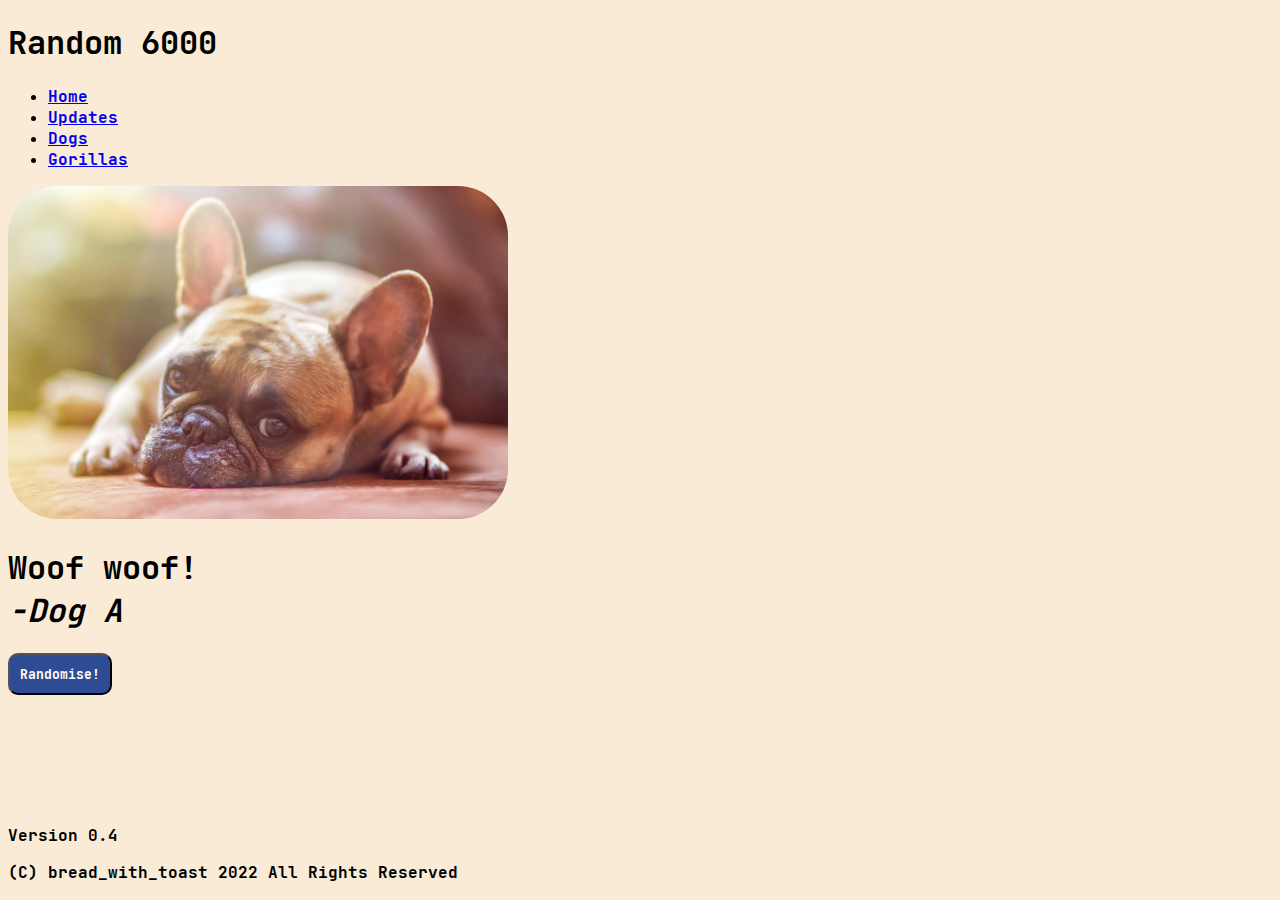
==== dog.html @ b29dc7ac "Add files via upload" ====
<!DOCTYPE html>
<html lang="en">
<head>
    <meta charset="UTF-8">
    <meta http-equiv="X-UA-Compatible" content="IE=edge">
    <meta name="viewport" content="width=device-width, initial-scale=1.0">
    <script src="dog.js" defer></script>
    <link rel="stylesheet" href="main.css">
    <title>Random 6000</title>
</head>
<body id="main">
    <h1>Random 6000</h1>
    <ul>
        <li><a href="index.html">Home</a></li>
        <li><a href="updates.html">Updates</a></li>
        <li><a href="dog.html">Dogs</a></li>
        <li><a href="gorilla.html">Gorillas</a></li>
    </ul>

    <img id="img" src="dogA.jpg" alt="" width="500px">
    <h1 id="txt">Woof woof! <br> <i>-Dog A</i></h1>
    <button onclick="random()">Randomise!</button>

    <footer>
        <p>Version 0.4</p>
        <p>(C) bread_with_toast 2022 All Rights Reserved</p>
    </footer>
</body>
</html>
---- main.css ----
@font-face {
    font-family: "font";
    src: url("JetBrainsMono-Bold.ttf");
}

body, button, a {
    font-family: "font";
}

img {
    border-radius: 50px;
}

button {
    padding: 10px;
    background-color: rgb(46, 76, 147);
    color: white;
    border-radius: 10px;
}

button:hover {
    background-color: rgb(31, 52, 103);
}

footer {
    margin-top: 130px
}

#updates {
    background-color: aliceblue;
    border-radius: 10px;
    padding: 25px;
    width: 25%;
    margin-left: 34%
}

#main {
    background-color: antiquewhite;
}
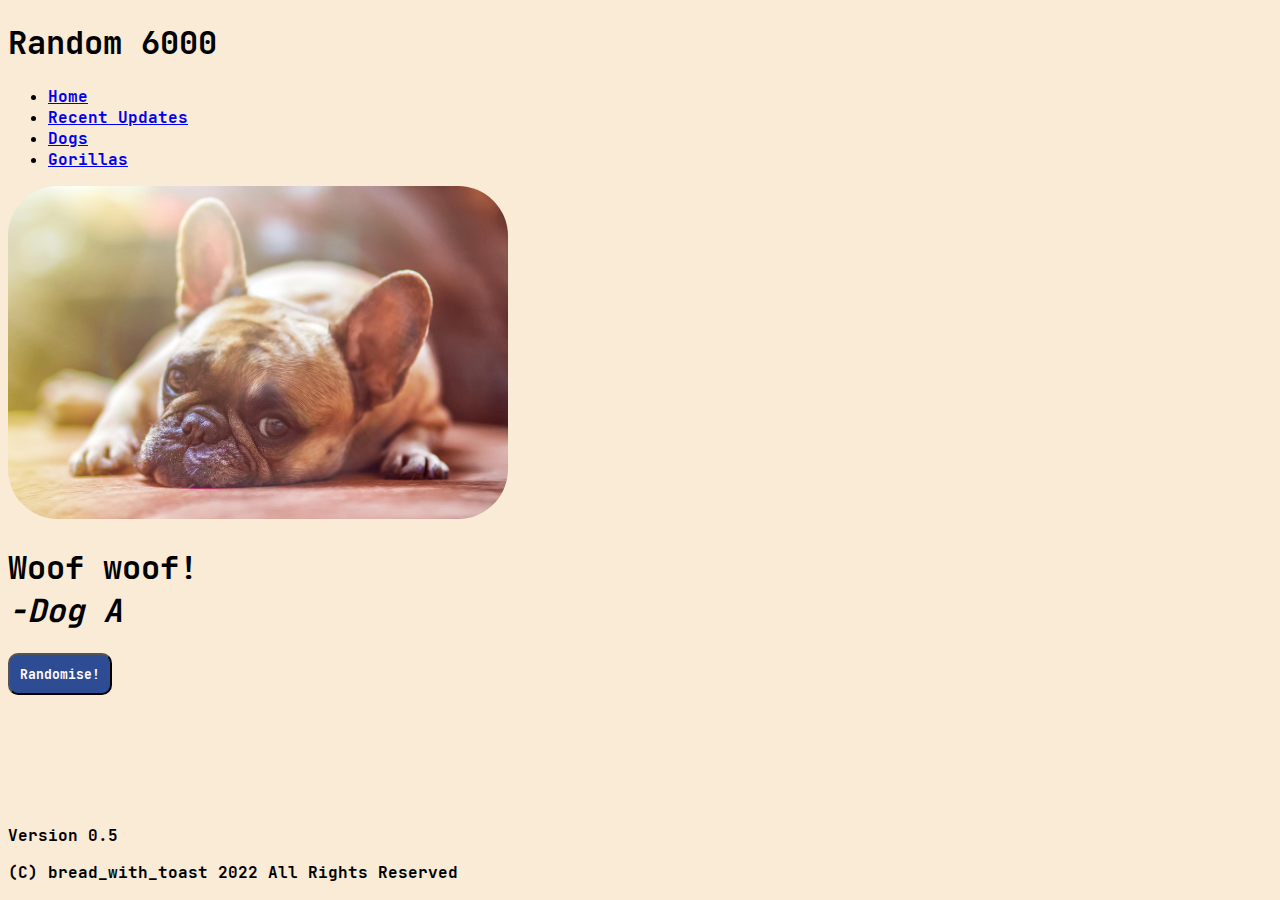
==== commit 5125caf1: "Add files via upload" ====
--- a/dog.html
+++ b/dog.html
@@ -6,13 +6,14 @@
     <meta name="viewport" content="width=device-width, initial-scale=1.0">
     <script src="dog.js" defer></script>
     <link rel="stylesheet" href="main.css">
+    <link rel="icon" type="" href="icon2.png">
     <title>Random 6000</title>
 </head>
 <body id="main">
     <h1>Random 6000</h1>
     <ul>
         <li><a href="index.html">Home</a></li>
-        <li><a href="updates.html">Updates</a></li>
+        <li><a href="updates.html">Recent Updates</a></li>
         <li><a href="dog.html">Dogs</a></li>
         <li><a href="gorilla.html">Gorillas</a></li>
     </ul>
@@ -22,7 +23,7 @@
     <button onclick="random()">Randomise!</button>
 
     <footer>
-        <p>Version 0.4</p>
+        <p>Version 0.5</p>
         <p>(C) bread_with_toast 2022 All Rights Reserved</p>
     </footer>
 </body>
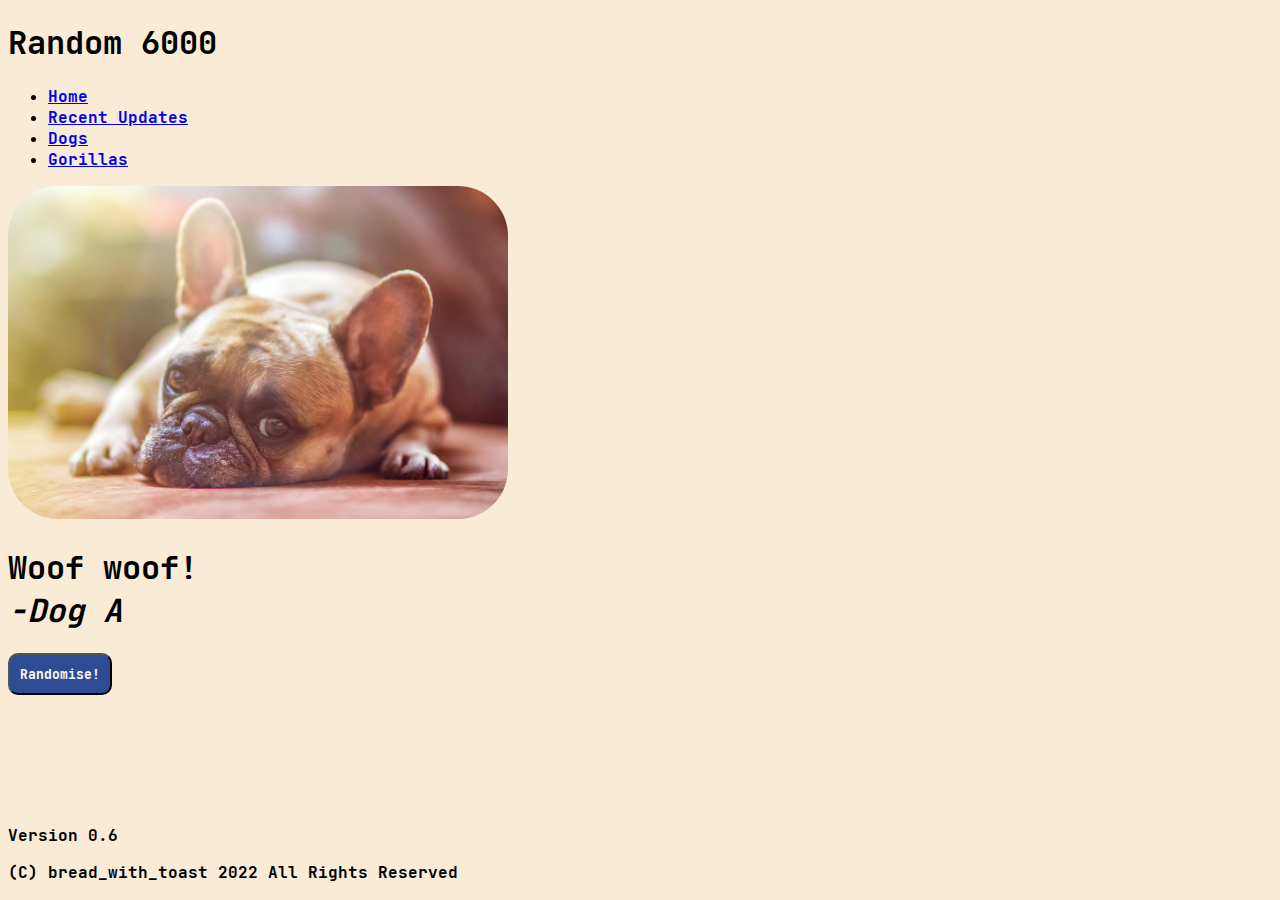
==== commit 5aadf6a4: "Add files via upload" ====
--- a/dog.html
+++ b/dog.html
@@ -23,7 +23,7 @@
     <button onclick="random()">Randomise!</button>
 
     <footer>
-        <p>Version 0.5</p>
+        <p>Version 0.6</p>
         <p>(C) bread_with_toast 2022 All Rights Reserved</p>
     </footer>
 </body>
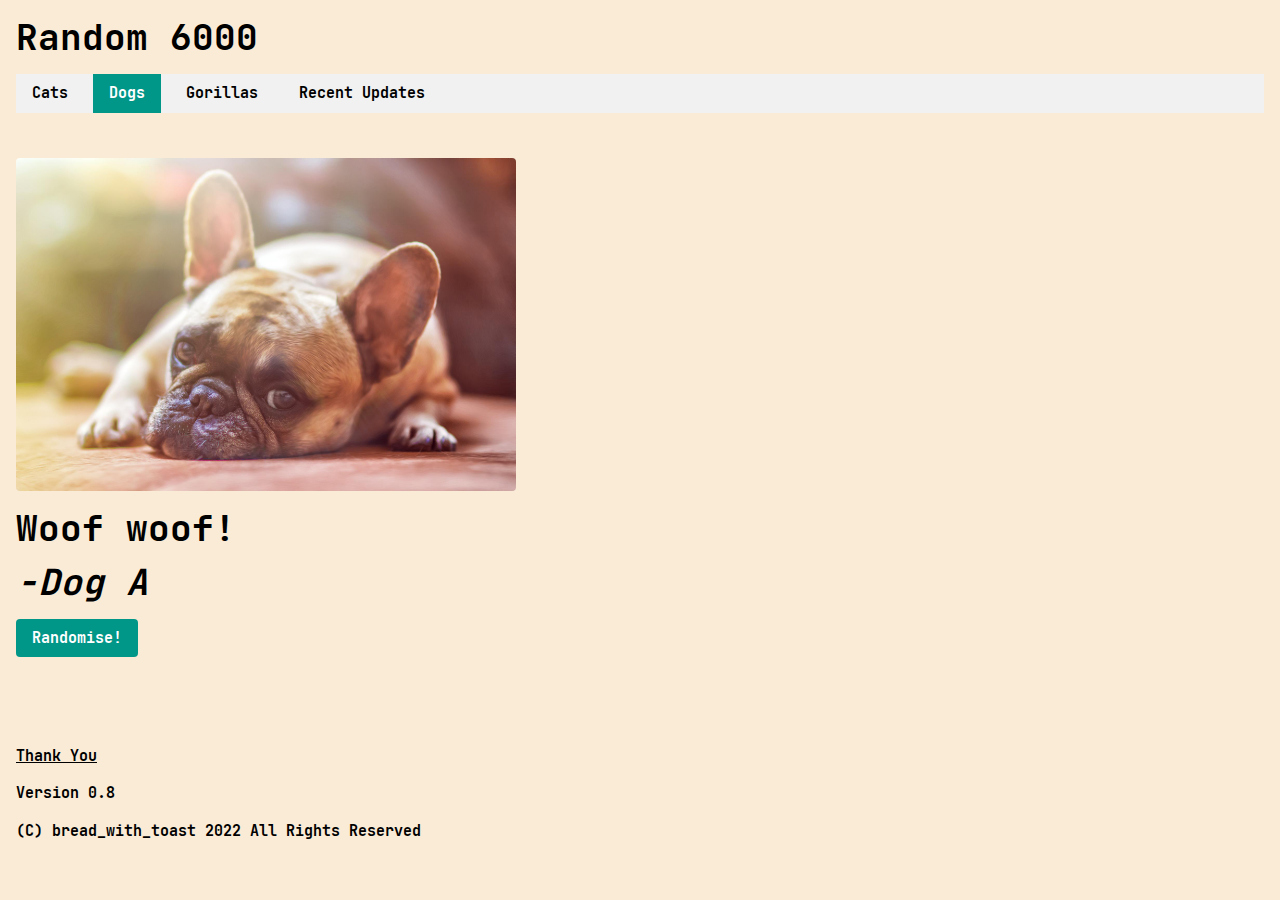
==== commit 03ff184d: "Add files via upload" ====
--- a/dog.html
+++ b/dog.html
@@ -9,21 +9,25 @@
     <link rel="icon" type="" href="icon2.png">
     <title>Random 6000</title>
 </head>
-<body id="main">
+<body id="main" class="w3-container">
     <h1>Random 6000</h1>
-    <ul>
-        <li><a href="index.html">Home</a></li>
-        <li><a href="updates.html">Recent Updates</a></li>
-        <li><a href="dog.html">Dogs</a></li>
-        <li><a href="gorilla.html">Gorillas</a></li>
-    </ul>
 
-    <img id="img" src="dogA.jpg" alt="" width="500px">
+    <div class="w3-bar w3-light-gray">
+        <a href="index.html" class="w3-button">Cats</a>
+        <a href="dog.html" class="w3-button w3-teal">Dogs</a>
+        <a href="gorilla.html" class="w3-button">Gorillas</a>
+        <a href="updates.html" class="w3-button">Recent Updates</a>
+    </div>
+    
+    <br><br>
+
+    <img id="img" class="w3-round" src="dogA.jpg" alt="" width="500px">
     <h1 id="txt">Woof woof! <br> <i>-Dog A</i></h1>
-    <button onclick="random()">Randomise!</button>
+    <button class="w3-teal w3-button w3-round" onclick="random()">Randomise!</button>
 
-    <footer>
-        <p>Version 0.6</p>
+    <footer style="margin-top: 7%">
+        <a href="thankyou.html">Thank You</a>
+        <p>Version 0.8</p>
         <p>(C) bread_with_toast 2022 All Rights Reserved</p>
     </footer>
 </body>
--- a/main.css
+++ b/main.css
@@ -1,40 +1,246 @@
+
+
+/* W3.CSS 4.15 December 2020 by Jan Egil and Borge Refsnes */
+html{box-sizing:border-box}*,*:before,*:after{box-sizing:inherit}
+/* Extract from normalize.css by Nicolas Gallagher and Jonathan Neal git.io/normalize */
+html{-ms-text-size-adjust:100%;-webkit-text-size-adjust:100%}body{margin:0}
+article,aside,details,figcaption,figure,footer,header,main,menu,nav,section{display:block}summary{display:list-item}
+audio,canvas,progress,video{display:inline-block}progress{vertical-align:baseline}
+audio:not([controls]){display:none;height:0}[hidden],template{display:none}
+a{background-color:transparent}a:active,a:hover{outline-width:0}
+abbr[title]{border-bottom:none;text-decoration:underline;text-decoration:underline dotted}
+b,strong{font-weight:bolder}dfn{font-style:italic}mark{background:#ff0;color:#000}
+small{font-size:80%}sub,sup{font-size:75%;line-height:0;position:relative;vertical-align:baseline}
+sub{bottom:-0.25em}sup{top:-0.5em}figure{margin:1em 40px}img{border-style:none}
+code,kbd,pre,samp{font-family:monospace,monospace;font-size:1em}hr{box-sizing:content-box;height:0;overflow:visible}
+button,input,select,textarea,optgroup{font:inherit;margin:0}optgroup{font-weight:bold}
+button,input{overflow:visible}button,select{text-transform:none}
+button,[type=button],[type=reset],[type=submit]{-webkit-appearance:button}
+button::-moz-focus-inner,[type=button]::-moz-focus-inner,[type=reset]::-moz-focus-inner,[type=submit]::-moz-focus-inner{border-style:none;padding:0}
+button:-moz-focusring,[type=button]:-moz-focusring,[type=reset]:-moz-focusring,[type=submit]:-moz-focusring{outline:1px dotted ButtonText}
+fieldset{border:1px solid #c0c0c0;margin:0 2px;padding:.35em .625em .75em}
+legend{color:inherit;display:table;max-width:100%;padding:0;white-space:normal}textarea{overflow:auto}
+[type=checkbox],[type=radio]{padding:0}
+[type=number]::-webkit-inner-spin-button,[type=number]::-webkit-outer-spin-button{height:auto}
+[type=search]{-webkit-appearance:textfield;outline-offset:-2px}
+[type=search]::-webkit-search-decoration{-webkit-appearance:none}
+::-webkit-file-upload-button{-webkit-appearance:button;font:inherit}
+/* End extract */
+html,body{font-family:Verdana,sans-serif;font-size:15px;line-height:1.5}html{overflow-x:hidden}
+h1{font-size:36px}h2{font-size:30px}h3{font-size:24px}h4{font-size:20px}h5{font-size:18px}h6{font-size:16px}
+.w3-serif{font-family:serif}.w3-sans-serif{font-family:sans-serif}.w3-cursive{font-family:cursive}.w3-monospace{font-family:monospace}
+h1,h2,h3,h4,h5,h6{font-family:"Segoe UI",Arial,sans-serif;font-weight:400;margin:10px 0}.w3-wide{letter-spacing:4px}
+hr{border:0;border-top:1px solid #eee;margin:20px 0}
+.w3-image{max-width:100%;height:auto}img{vertical-align:middle}a{color:inherit}
+.w3-table,.w3-table-all{border-collapse:collapse;border-spacing:0;width:100%;display:table}.w3-table-all{border:1px solid #ccc}
+.w3-bordered tr,.w3-table-all tr{border-bottom:1px solid #ddd}.w3-striped tbody tr:nth-child(even){background-color:#f1f1f1}
+.w3-table-all tr:nth-child(odd){background-color:#fff}.w3-table-all tr:nth-child(even){background-color:#f1f1f1}
+.w3-hoverable tbody tr:hover,.w3-ul.w3-hoverable li:hover{background-color:#ccc}.w3-centered tr th,.w3-centered tr td{text-align:center}
+.w3-table td,.w3-table th,.w3-table-all td,.w3-table-all th{padding:8px 8px;display:table-cell;text-align:left;vertical-align:top}
+.w3-table th:first-child,.w3-table td:first-child,.w3-table-all th:first-child,.w3-table-all td:first-child{padding-left:16px}
+.w3-btn,.w3-button{border:none;display:inline-block;padding:8px 16px;vertical-align:middle;overflow:hidden;text-decoration:none;color:inherit;background-color:inherit;text-align:center;cursor:pointer;white-space:nowrap}
+.w3-btn:hover{box-shadow:0 8px 16px 0 rgba(0,0,0,0.2),0 6px 20px 0 rgba(0,0,0,0.19)}
+.w3-btn,.w3-button{-webkit-touch-callout:none;-webkit-user-select:none;-khtml-user-select:none;-moz-user-select:none;-ms-user-select:none;user-select:none}   
+.w3-disabled,.w3-btn:disabled,.w3-button:disabled{cursor:not-allowed;opacity:0.3}.w3-disabled *,:disabled *{pointer-events:none}
+.w3-btn.w3-disabled:hover,.w3-btn:disabled:hover{box-shadow:none}
+.w3-badge,.w3-tag{background-color:#000;color:#fff;display:inline-block;padding-left:8px;padding-right:8px;text-align:center}.w3-badge{border-radius:50%}
+.w3-ul{list-style-type:none;padding:0;margin:0}.w3-ul li{padding:8px 16px;border-bottom:1px solid #ddd}.w3-ul li:last-child{border-bottom:none}
+.w3-tooltip,.w3-display-container{position:relative}.w3-tooltip .w3-text{display:none}.w3-tooltip:hover .w3-text{display:inline-block}
+.w3-ripple:active{opacity:0.5}.w3-ripple{transition:opacity 0s}
+.w3-input{padding:8px;display:block;border:none;border-bottom:1px solid #ccc;width:100%}
+.w3-select{padding:9px 0;width:100%;border:none;border-bottom:1px solid #ccc}
+.w3-dropdown-click,.w3-dropdown-hover{position:relative;display:inline-block;cursor:pointer}
+.w3-dropdown-hover:hover .w3-dropdown-content{display:block}
+.w3-dropdown-hover:first-child,.w3-dropdown-click:hover{background-color:#ccc;color:#000}
+.w3-dropdown-hover:hover > .w3-button:first-child,.w3-dropdown-click:hover > .w3-button:first-child{background-color:#ccc;color:#000}
+.w3-dropdown-content{cursor:auto;color:#000;background-color:#fff;display:none;position:absolute;min-width:160px;margin:0;padding:0;z-index:1}
+.w3-check,.w3-radio{width:24px;height:24px;position:relative;top:6px}
+.w3-sidebar{height:100%;width:200px;background-color:#fff;position:fixed!important;z-index:1;overflow:auto}
+.w3-bar-block .w3-dropdown-hover,.w3-bar-block .w3-dropdown-click{width:100%}
+.w3-bar-block .w3-dropdown-hover .w3-dropdown-content,.w3-bar-block .w3-dropdown-click .w3-dropdown-content{min-width:100%}
+.w3-bar-block .w3-dropdown-hover .w3-button,.w3-bar-block .w3-dropdown-click .w3-button{width:100%;text-align:left;padding:8px 16px}
+.w3-main,#main{transition:margin-left .4s}
+.w3-modal{z-index:3;display:none;padding-top:100px;position:fixed;left:0;top:0;width:100%;height:100%;overflow:auto;background-color:rgb(0,0,0);background-color:rgba(0,0,0,0.4)}
+.w3-modal-content{margin:auto;background-color:#fff;position:relative;padding:0;outline:0;width:600px}
+.w3-bar{width:100%;overflow:hidden}.w3-center .w3-bar{display:inline-block;width:auto}
+.w3-bar .w3-bar-item{padding:8px 16px;float:left;width:auto;border:none;display:block;outline:0}
+.w3-bar .w3-dropdown-hover,.w3-bar .w3-dropdown-click{position:static;float:left}
+.w3-bar .w3-button{white-space:normal}
+.w3-bar-block .w3-bar-item{width:100%;display:block;padding:8px 16px;text-align:left;border:none;white-space:normal;float:none;outline:0}
+.w3-bar-block.w3-center .w3-bar-item{text-align:center}.w3-block{display:block;width:100%}
+.w3-responsive{display:block;overflow-x:auto}
+.w3-container:after,.w3-container:before,.w3-panel:after,.w3-panel:before,.w3-row:after,.w3-row:before,.w3-row-padding:after,.w3-row-padding:before,
+.w3-cell-row:before,.w3-cell-row:after,.w3-clear:after,.w3-clear:before,.w3-bar:before,.w3-bar:after{content:"";display:table;clear:both}
+.w3-col,.w3-half,.w3-third,.w3-twothird,.w3-threequarter,.w3-quarter{float:left;width:100%}
+.w3-col.s1{width:8.33333%}.w3-col.s2{width:16.66666%}.w3-col.s3{width:24.99999%}.w3-col.s4{width:33.33333%}
+.w3-col.s5{width:41.66666%}.w3-col.s6{width:49.99999%}.w3-col.s7{width:58.33333%}.w3-col.s8{width:66.66666%}
+.w3-col.s9{width:74.99999%}.w3-col.s10{width:83.33333%}.w3-col.s11{width:91.66666%}.w3-col.s12{width:99.99999%}
+@media (min-width:601px){.w3-col.m1{width:8.33333%}.w3-col.m2{width:16.66666%}.w3-col.m3,.w3-quarter{width:24.99999%}.w3-col.m4,.w3-third{width:33.33333%}
+.w3-col.m5{width:41.66666%}.w3-col.m6,.w3-half{width:49.99999%}.w3-col.m7{width:58.33333%}.w3-col.m8,.w3-twothird{width:66.66666%}
+.w3-col.m9,.w3-threequarter{width:74.99999%}.w3-col.m10{width:83.33333%}.w3-col.m11{width:91.66666%}.w3-col.m12{width:99.99999%}}
+@media (min-width:993px){.w3-col.l1{width:8.33333%}.w3-col.l2{width:16.66666%}.w3-col.l3{width:24.99999%}.w3-col.l4{width:33.33333%}
+.w3-col.l5{width:41.66666%}.w3-col.l6{width:49.99999%}.w3-col.l7{width:58.33333%}.w3-col.l8{width:66.66666%}
+.w3-col.l9{width:74.99999%}.w3-col.l10{width:83.33333%}.w3-col.l11{width:91.66666%}.w3-col.l12{width:99.99999%}}
+.w3-rest{overflow:hidden}.w3-stretch{margin-left:-16px;margin-right:-16px}
+.w3-content,.w3-auto{margin-left:auto;margin-right:auto}.w3-content{max-width:980px}.w3-auto{max-width:1140px}
+.w3-cell-row{display:table;width:100%}.w3-cell{display:table-cell}
+.w3-cell-top{vertical-align:top}.w3-cell-middle{vertical-align:middle}.w3-cell-bottom{vertical-align:bottom}
+.w3-hide{display:none!important}.w3-show-block,.w3-show{display:block!important}.w3-show-inline-block{display:inline-block!important}
+@media (max-width:1205px){.w3-auto{max-width:95%}}
+@media (max-width:600px){.w3-modal-content{margin:0 10px;width:auto!important}.w3-modal{padding-top:30px}
+.w3-dropdown-hover.w3-mobile .w3-dropdown-content,.w3-dropdown-click.w3-mobile .w3-dropdown-content{position:relative}	
+.w3-hide-small{display:none!important}.w3-mobile{display:block;width:100%!important}.w3-bar-item.w3-mobile,.w3-dropdown-hover.w3-mobile,.w3-dropdown-click.w3-mobile{text-align:center}
+.w3-dropdown-hover.w3-mobile,.w3-dropdown-hover.w3-mobile .w3-btn,.w3-dropdown-hover.w3-mobile .w3-button,.w3-dropdown-click.w3-mobile,.w3-dropdown-click.w3-mobile .w3-btn,.w3-dropdown-click.w3-mobile .w3-button{width:100%}}
+@media (max-width:768px){.w3-modal-content{width:500px}.w3-modal{padding-top:50px}}
+@media (min-width:993px){.w3-modal-content{width:900px}.w3-hide-large{display:none!important}.w3-sidebar.w3-collapse{display:block!important}}
+@media (max-width:992px) and (min-width:601px){.w3-hide-medium{display:none!important}}
+@media (max-width:992px){.w3-sidebar.w3-collapse{display:none}.w3-main{margin-left:0!important;margin-right:0!important}.w3-auto{max-width:100%}}
+.w3-top,.w3-bottom{position:fixed;width:100%;z-index:1}.w3-top{top:0}.w3-bottom{bottom:0}
+.w3-overlay{position:fixed;display:none;width:100%;height:100%;top:0;left:0;right:0;bottom:0;background-color:rgba(0,0,0,0.5);z-index:2}
+.w3-display-topleft{position:absolute;left:0;top:0}.w3-display-topright{position:absolute;right:0;top:0}
+.w3-display-bottomleft{position:absolute;left:0;bottom:0}.w3-display-bottomright{position:absolute;right:0;bottom:0}
+.w3-display-middle{position:absolute;top:50%;left:50%;transform:translate(-50%,-50%);-ms-transform:translate(-50%,-50%)}
+.w3-display-left{position:absolute;top:50%;left:0%;transform:translate(0%,-50%);-ms-transform:translate(-0%,-50%)}
+.w3-display-right{position:absolute;top:50%;right:0%;transform:translate(0%,-50%);-ms-transform:translate(0%,-50%)}
+.w3-display-topmiddle{position:absolute;left:50%;top:0;transform:translate(-50%,0%);-ms-transform:translate(-50%,0%)}
+.w3-display-bottommiddle{position:absolute;left:50%;bottom:0;transform:translate(-50%,0%);-ms-transform:translate(-50%,0%)}
+.w3-display-container:hover .w3-display-hover{display:block}.w3-display-container:hover span.w3-display-hover{display:inline-block}.w3-display-hover{display:none}
+.w3-display-position{position:absolute}
+.w3-circle{border-radius:50%}
+.w3-round-small{border-radius:2px}.w3-round,.w3-round-medium{border-radius:4px}.w3-round-large{border-radius:8px}.w3-round-xlarge{border-radius:16px}.w3-round-xxlarge{border-radius:32px}
+.w3-row-padding,.w3-row-padding>.w3-half,.w3-row-padding>.w3-third,.w3-row-padding>.w3-twothird,.w3-row-padding>.w3-threequarter,.w3-row-padding>.w3-quarter,.w3-row-padding>.w3-col{padding:0 8px}
+.w3-container,.w3-panel{padding:0.01em 16px}.w3-panel{margin-top:16px;margin-bottom:16px}
+.w3-code,.w3-codespan{font-family:Consolas,"courier new";font-size:16px}
+.w3-code{width:auto;background-color:#fff;padding:8px 12px;border-left:4px solid #4CAF50;word-wrap:break-word}
+.w3-codespan{color:crimson;background-color:#f1f1f1;padding-left:4px;padding-right:4px;font-size:110%}
+.w3-card,.w3-card-2{box-shadow:0 2px 5px 0 rgba(0,0,0,0.16),0 2px 10px 0 rgba(0,0,0,0.12)}
+.w3-card-4,.w3-hover-shadow:hover{box-shadow:0 4px 10px 0 rgba(0,0,0,0.2),0 4px 20px 0 rgba(0,0,0,0.19)}
+.w3-spin{animation:w3-spin 2s infinite linear}@keyframes w3-spin{0%{transform:rotate(0deg)}100%{transform:rotate(359deg)}}
+.w3-animate-fading{animation:fading 10s infinite}@keyframes fading{0%{opacity:0}50%{opacity:1}100%{opacity:0}}
+.w3-animate-opacity{animation:opac 0.8s}@keyframes opac{from{opacity:0} to{opacity:1}}
+.w3-animate-top{position:relative;animation:animatetop 0.4s}@keyframes animatetop{from{top:-300px;opacity:0} to{top:0;opacity:1}}
+.w3-animate-left{position:relative;animation:animateleft 0.4s}@keyframes animateleft{from{left:-300px;opacity:0} to{left:0;opacity:1}}
+.w3-animate-right{position:relative;animation:animateright 0.4s}@keyframes animateright{from{right:-300px;opacity:0} to{right:0;opacity:1}}
+.w3-animate-bottom{position:relative;animation:animatebottom 0.4s}@keyframes animatebottom{from{bottom:-300px;opacity:0} to{bottom:0;opacity:1}}
+.w3-animate-zoom {animation:animatezoom 0.6s}@keyframes animatezoom{from{transform:scale(0)} to{transform:scale(1)}}
+.w3-animate-input{transition:width 0.4s ease-in-out}.w3-animate-input:focus{width:100%!important}
+.w3-opacity,.w3-hover-opacity:hover{opacity:0.60}.w3-opacity-off,.w3-hover-opacity-off:hover{opacity:1}
+.w3-opacity-max{opacity:0.25}.w3-opacity-min{opacity:0.75}
+.w3-greyscale-max,.w3-grayscale-max,.w3-hover-greyscale:hover,.w3-hover-grayscale:hover{filter:grayscale(100%)}
+.w3-greyscale,.w3-grayscale{filter:grayscale(75%)}.w3-greyscale-min,.w3-grayscale-min{filter:grayscale(50%)}
+.w3-sepia{filter:sepia(75%)}.w3-sepia-max,.w3-hover-sepia:hover{filter:sepia(100%)}.w3-sepia-min{filter:sepia(50%)}
+.w3-tiny{font-size:10px!important}.w3-small{font-size:12px!important}.w3-medium{font-size:15px!important}.w3-large{font-size:18px!important}
+.w3-xlarge{font-size:24px!important}.w3-xxlarge{font-size:36px!important}.w3-xxxlarge{font-size:48px!important}.w3-jumbo{font-size:64px!important}
+.w3-left-align{text-align:left!important}.w3-right-align{text-align:right!important}.w3-justify{text-align:justify!important}.w3-center{text-align:center!important}
+.w3-border-0{border:0!important}.w3-border{border:1px solid #ccc!important}
+.w3-border-top{border-top:1px solid #ccc!important}.w3-border-bottom{border-bottom:1px solid #ccc!important}
+.w3-border-left{border-left:1px solid #ccc!important}.w3-border-right{border-right:1px solid #ccc!important}
+.w3-topbar{border-top:6px solid #ccc!important}.w3-bottombar{border-bottom:6px solid #ccc!important}
+.w3-leftbar{border-left:6px solid #ccc!important}.w3-rightbar{border-right:6px solid #ccc!important}
+.w3-section,.w3-code{margin-top:16px!important;margin-bottom:16px!important}
+.w3-margin{margin:16px!important}.w3-margin-top{margin-top:16px!important}.w3-margin-bottom{margin-bottom:16px!important}
+.w3-margin-left{margin-left:16px!important}.w3-margin-right{margin-right:16px!important}
+.w3-padding-small{padding:4px 8px!important}.w3-padding{padding:8px 16px!important}.w3-padding-large{padding:12px 24px!important}
+.w3-padding-16{padding-top:16px!important;padding-bottom:16px!important}.w3-padding-24{padding-top:24px!important;padding-bottom:24px!important}
+.w3-padding-32{padding-top:32px!important;padding-bottom:32px!important}.w3-padding-48{padding-top:48px!important;padding-bottom:48px!important}
+.w3-padding-64{padding-top:64px!important;padding-bottom:64px!important}
+.w3-padding-top-64{padding-top:64px!important}.w3-padding-top-48{padding-top:48px!important}
+.w3-padding-top-32{padding-top:32px!important}.w3-padding-top-24{padding-top:24px!important}
+.w3-left{float:left!important}.w3-right{float:right!important}
+.w3-button:hover{color:#000!important;background-color:#ccc!important}
+.w3-transparent,.w3-hover-none:hover{background-color:transparent!important}
+.w3-hover-none:hover{box-shadow:none!important}
+/* Colors */
+.w3-amber,.w3-hover-amber:hover{color:#000!important;background-color:#ffc107!important}
+.w3-aqua,.w3-hover-aqua:hover{color:#000!important;background-color:#00ffff!important}
+.w3-blue,.w3-hover-blue:hover{color:#fff!important;background-color:#2196F3!important}
+.w3-light-blue,.w3-hover-light-blue:hover{color:#000!important;background-color:#87CEEB!important}
+.w3-brown,.w3-hover-brown:hover{color:#fff!important;background-color:#795548!important}
+.w3-cyan,.w3-hover-cyan:hover{color:#000!important;background-color:#00bcd4!important}
+.w3-blue-grey,.w3-hover-blue-grey:hover,.w3-blue-gray,.w3-hover-blue-gray:hover{color:#fff!important;background-color:#607d8b!important}
+.w3-green,.w3-hover-green:hover{color:#fff!important;background-color:#4CAF50!important}
+.w3-light-green,.w3-hover-light-green:hover{color:#000!important;background-color:#8bc34a!important}
+.w3-indigo,.w3-hover-indigo:hover{color:#fff!important;background-color:#3f51b5!important}
+.w3-khaki,.w3-hover-khaki:hover{color:#000!important;background-color:#f0e68c!important}
+.w3-lime,.w3-hover-lime:hover{color:#000!important;background-color:#cddc39!important}
+.w3-orange,.w3-hover-orange:hover{color:#000!important;background-color:#ff9800!important}
+.w3-deep-orange,.w3-hover-deep-orange:hover{color:#fff!important;background-color:#ff5722!important}
+.w3-pink,.w3-hover-pink:hover{color:#fff!important;background-color:#e91e63!important}
+.w3-purple,.w3-hover-purple:hover{color:#fff!important;background-color:#9c27b0!important}
+.w3-deep-purple,.w3-hover-deep-purple:hover{color:#fff!important;background-color:#673ab7!important}
+.w3-red,.w3-hover-red:hover{color:#fff!important;background-color:#f44336!important}
+.w3-sand,.w3-hover-sand:hover{color:#000!important;background-color:#fdf5e6!important}
+.w3-teal,.w3-hover-teal:hover{color:#fff!important;background-color:#009688!important}
+.w3-yellow,.w3-hover-yellow:hover{color:#000!important;background-color:#ffeb3b!important}
+.w3-white,.w3-hover-white:hover{color:#000!important;background-color:#fff!important}
+.w3-black,.w3-hover-black:hover{color:#fff!important;background-color:#000!important}
+.w3-grey,.w3-hover-grey:hover,.w3-gray,.w3-hover-gray:hover{color:#000!important;background-color:#9e9e9e!important}
+.w3-light-grey,.w3-hover-light-grey:hover,.w3-light-gray,.w3-hover-light-gray:hover{color:#000!important;background-color:#f1f1f1!important}
+.w3-dark-grey,.w3-hover-dark-grey:hover,.w3-dark-gray,.w3-hover-dark-gray:hover{color:#fff!important;background-color:#616161!important}
+.w3-pale-red,.w3-hover-pale-red:hover{color:#000!important;background-color:#ffdddd!important}
+.w3-pale-green,.w3-hover-pale-green:hover{color:#000!important;background-color:#ddffdd!important}
+.w3-pale-yellow,.w3-hover-pale-yellow:hover{color:#000!important;background-color:#ffffcc!important}
+.w3-pale-blue,.w3-hover-pale-blue:hover{color:#000!important;background-color:#ddffff!important}
+.w3-text-amber,.w3-hover-text-amber:hover{color:#ffc107!important}
+.w3-text-aqua,.w3-hover-text-aqua:hover{color:#00ffff!important}
+.w3-text-blue,.w3-hover-text-blue:hover{color:#2196F3!important}
+.w3-text-light-blue,.w3-hover-text-light-blue:hover{color:#87CEEB!important}
+.w3-text-brown,.w3-hover-text-brown:hover{color:#795548!important}
+.w3-text-cyan,.w3-hover-text-cyan:hover{color:#00bcd4!important}
+.w3-text-blue-grey,.w3-hover-text-blue-grey:hover,.w3-text-blue-gray,.w3-hover-text-blue-gray:hover{color:#607d8b!important}
+.w3-text-green,.w3-hover-text-green:hover{color:#4CAF50!important}
+.w3-text-light-green,.w3-hover-text-light-green:hover{color:#8bc34a!important}
+.w3-text-indigo,.w3-hover-text-indigo:hover{color:#3f51b5!important}
+.w3-text-khaki,.w3-hover-text-khaki:hover{color:#b4aa50!important}
+.w3-text-lime,.w3-hover-text-lime:hover{color:#cddc39!important}
+.w3-text-orange,.w3-hover-text-orange:hover{color:#ff9800!important}
+.w3-text-deep-orange,.w3-hover-text-deep-orange:hover{color:#ff5722!important}
+.w3-text-pink,.w3-hover-text-pink:hover{color:#e91e63!important}
+.w3-text-purple,.w3-hover-text-purple:hover{color:#9c27b0!important}
+.w3-text-deep-purple,.w3-hover-text-deep-purple:hover{color:#673ab7!important}
+.w3-text-red,.w3-hover-text-red:hover{color:#f44336!important}
+.w3-text-sand,.w3-hover-text-sand:hover{color:#fdf5e6!important}
+.w3-text-teal,.w3-hover-text-teal:hover{color:#009688!important}
+.w3-text-yellow,.w3-hover-text-yellow:hover{color:#d2be0e!important}
+.w3-text-white,.w3-hover-text-white:hover{color:#fff!important}
+.w3-text-black,.w3-hover-text-black:hover{color:#000!important}
+.w3-text-grey,.w3-hover-text-grey:hover,.w3-text-gray,.w3-hover-text-gray:hover{color:#757575!important}
+.w3-text-light-grey,.w3-hover-text-light-grey:hover,.w3-text-light-gray,.w3-hover-text-light-gray:hover{color:#f1f1f1!important}
+.w3-text-dark-grey,.w3-hover-text-dark-grey:hover,.w3-text-dark-gray,.w3-hover-text-dark-gray:hover{color:#3a3a3a!important}
+.w3-border-amber,.w3-hover-border-amber:hover{border-color:#ffc107!important}
+.w3-border-aqua,.w3-hover-border-aqua:hover{border-color:#00ffff!important}
+.w3-border-blue,.w3-hover-border-blue:hover{border-color:#2196F3!important}
+.w3-border-light-blue,.w3-hover-border-light-blue:hover{border-color:#87CEEB!important}
+.w3-border-brown,.w3-hover-border-brown:hover{border-color:#795548!important}
+.w3-border-cyan,.w3-hover-border-cyan:hover{border-color:#00bcd4!important}
+.w3-border-blue-grey,.w3-hover-border-blue-grey:hover,.w3-border-blue-gray,.w3-hover-border-blue-gray:hover{border-color:#607d8b!important}
+.w3-border-green,.w3-hover-border-green:hover{border-color:#4CAF50!important}
+.w3-border-light-green,.w3-hover-border-light-green:hover{border-color:#8bc34a!important}
+.w3-border-indigo,.w3-hover-border-indigo:hover{border-color:#3f51b5!important}
+.w3-border-khaki,.w3-hover-border-khaki:hover{border-color:#f0e68c!important}
+.w3-border-lime,.w3-hover-border-lime:hover{border-color:#cddc39!important}
+.w3-border-orange,.w3-hover-border-orange:hover{border-color:#ff9800!important}
+.w3-border-deep-orange,.w3-hover-border-deep-orange:hover{border-color:#ff5722!important}
+.w3-border-pink,.w3-hover-border-pink:hover{border-color:#e91e63!important}
+.w3-border-purple,.w3-hover-border-purple:hover{border-color:#9c27b0!important}
+.w3-border-deep-purple,.w3-hover-border-deep-purple:hover{border-color:#673ab7!important}
+.w3-border-red,.w3-hover-border-red:hover{border-color:#f44336!important}
+.w3-border-sand,.w3-hover-border-sand:hover{border-color:#fdf5e6!important}
+.w3-border-teal,.w3-hover-border-teal:hover{border-color:#009688!important}
+.w3-border-yellow,.w3-hover-border-yellow:hover{border-color:#ffeb3b!important}
+.w3-border-white,.w3-hover-border-white:hover{border-color:#fff!important}
+.w3-border-black,.w3-hover-border-black:hover{border-color:#000!important}
+.w3-border-grey,.w3-hover-border-grey:hover,.w3-border-gray,.w3-hover-border-gray:hover{border-color:#9e9e9e!important}
+.w3-border-light-grey,.w3-hover-border-light-grey:hover,.w3-border-light-gray,.w3-hover-border-light-gray:hover{border-color:#f1f1f1!important}
+.w3-border-dark-grey,.w3-hover-border-dark-grey:hover,.w3-border-dark-gray,.w3-hover-border-dark-gray:hover{border-color:#616161!important}
+.w3-border-pale-red,.w3-hover-border-pale-red:hover{border-color:#ffe7e7!important}.w3-border-pale-green,.w3-hover-border-pale-green:hover{border-color:#e7ffe7!important}
+.w3-border-pale-yellow,.w3-hover-border-pale-yellow:hover{border-color:#ffffcc!important}.w3-border-pale-blue,.w3-hover-border-pale-blue:hover{border-color:#e7ffff!important}
+
 @font-face {
     font-family: "font";
     src: url("JetBrainsMono-Bold.ttf");
 }
 
-body, button, a {
+body, button, a, h1, h3, h2 {
     font-family: "font";
 }
-
-img {
-    border-radius: 50px;
-}
-
-button {
-    padding: 10px;
-    background-color: rgb(46, 76, 147);
-    color: white;
-    border-radius: 10px;
-}
-
-button:hover {
-    background-color: rgb(31, 52, 103);
-}
-
-footer {
-    margin-top: 130px
-}
-
-#updates {
-    background-color: aliceblue;
-    border-radius: 10px;
-    padding: 25px;
-    width: 25%;
-    margin-left: 34%
-}
-
-#main {
-    background-color: antiquewhite;
-}
-
